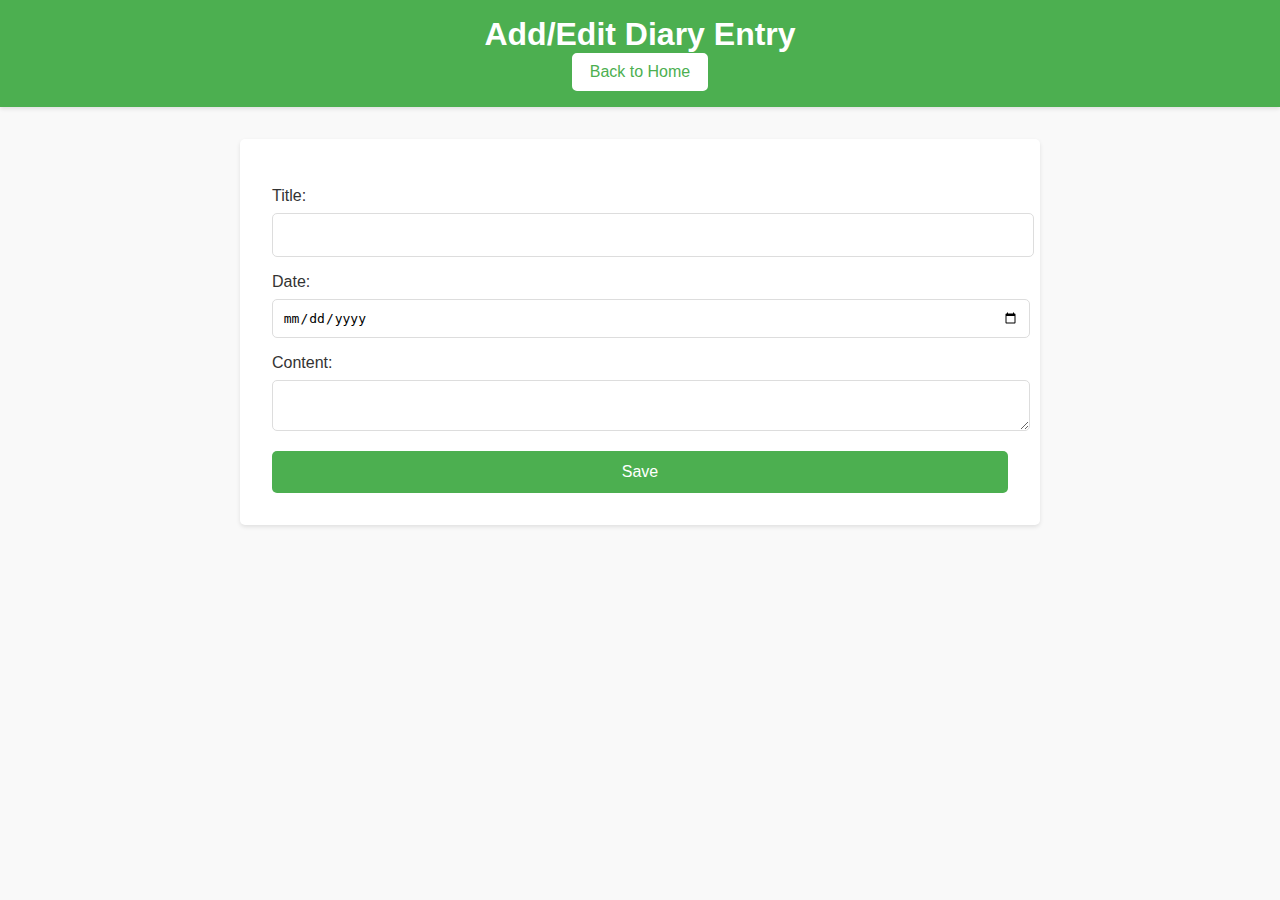
==== pages/add-edit.html @ 60b8f0b3 "First commit" ====
<!DOCTYPE html>
<html lang="en">
<head>
  <meta charset="UTF-8">
  <meta name="viewport" content="width=device-width, initial-scale=1.0">
  <title>Add/Edit Diary Entry</title>
  <link rel="stylesheet" href="../assets/css/style.css">
</head>
<body>
  <header>
    <h1>Add/Edit Diary Entry</h1>
    <button id="backToHome">Back to Home</button>
  </header>
  <main>
    <form id="entryForm">
      <label for="title">Title:</label>
      <input type="text" id="title" name="title" required>
      
      <label for="date">Date:</label>
      <input type="date" id="date" name="date" required>
      
      <label for="content">Content:</label>
      <textarea id="content" name="content" required></textarea>
      
      <button type="submit" id="saveEntry">Save</button>
    </form>
  </main>
  <script src="../assets/js/add-edit-script.js"></script>
</body>
</html>
---- assets/css/style.css ----
/* Global Styles */
body {
    font-family: 'Arial', sans-serif;
    margin: 0;
    padding: 0;
    background-color: #f9f9f9;
    color: #333;
  }
  
  header {
    background-color: #4CAF50;
    color: white;
    text-align: center;
    padding: 1em 0;
    box-shadow: 0 2px 4px rgba(0, 0, 0, 0.1);
  }
  
  header h1 {
    margin: 0;
  }
  
  header button {
    background-color: white;
    color: #4CAF50;
    border: 2px solid white;
    padding: 0.5em 1em;
    font-size: 1em;
    cursor: pointer;
    border-radius: 5px;
    transition: background-color 0.3s, color 0.3s;
  }
  
  header button:hover {
    background-color: #45a049;
    color: white;
  }
  
  main {
    padding: 2em;
    max-width: 800px;
    margin: 0 auto;
  }
  
  button {
    background-color: #4CAF50;
    color: white;
    border: none;
    padding: 0.75em 1.5em;
    font-size: 1em;
    cursor: pointer;
    border-radius: 5px;
    transition: background-color 0.3s;
  }
  
  button:hover {
    background-color: #45a049;
  }
  
  /* Home Page */
  #addEntry {
    display: block;
    margin: 1em auto;
  }
  
  .entry {
    background-color: white;
    padding: 1em;
    margin-bottom: 1em;
    border-radius: 5px;
    box-shadow: 0 2px 4px rgba(0, 0, 0, 0.1);
  }
  
  .entry h2 {
    margin-top: 0;
  }
  
  .entry p {
    margin: 0.5em 0;
  }
  
  /* Add/Edit Page */
  form {
    background-color: white;
    padding: 2em;
    border-radius: 5px;
    box-shadow: 0 2px 4px rgba(0, 0, 0, 0.1);
  }
  
  form label {
    display: block;
    margin: 1em 0 0.5em;
  }
  
  form input, form textarea {
    width: 100%;
    padding: 0.75em;
    border: 1px solid #ddd;
    border-radius: 5px;
    font-size: 1em;
  }
  
  form textarea {
    resize: vertical;
  }
  
  #saveEntry {
    margin-top: 1em;
    width: 100%;
  }
  
  /* View Page */
  #entryDetails {
    background-color: white;
    padding: 2em;
    border-radius: 5px;
    box-shadow: 0 2px 4px rgba(0, 0, 0, 0.1);
  }
  
  #entryDetails h2 {
    margin-top: 0;
  }
  
  #editEntry, #deleteEntry {
    margin-top: 1em;
    width: 100%;
  }
  
  #deleteEntry {
    background-color: #e74c3c;
  }
  
  #deleteEntry:hover {
    background-color: #c0392b;
  }
  
  /* Responsive Design */
  @media (max-width: 600px) {
    header button {
      display: block;
      width: calc(100% - 2em);
      margin: 0.5em auto;
    }
  
    button {
      width: calc(100% - 2em);
      margin: 0.5em auto;
    }
  
    main {
      padding: 1em;
    }
  }
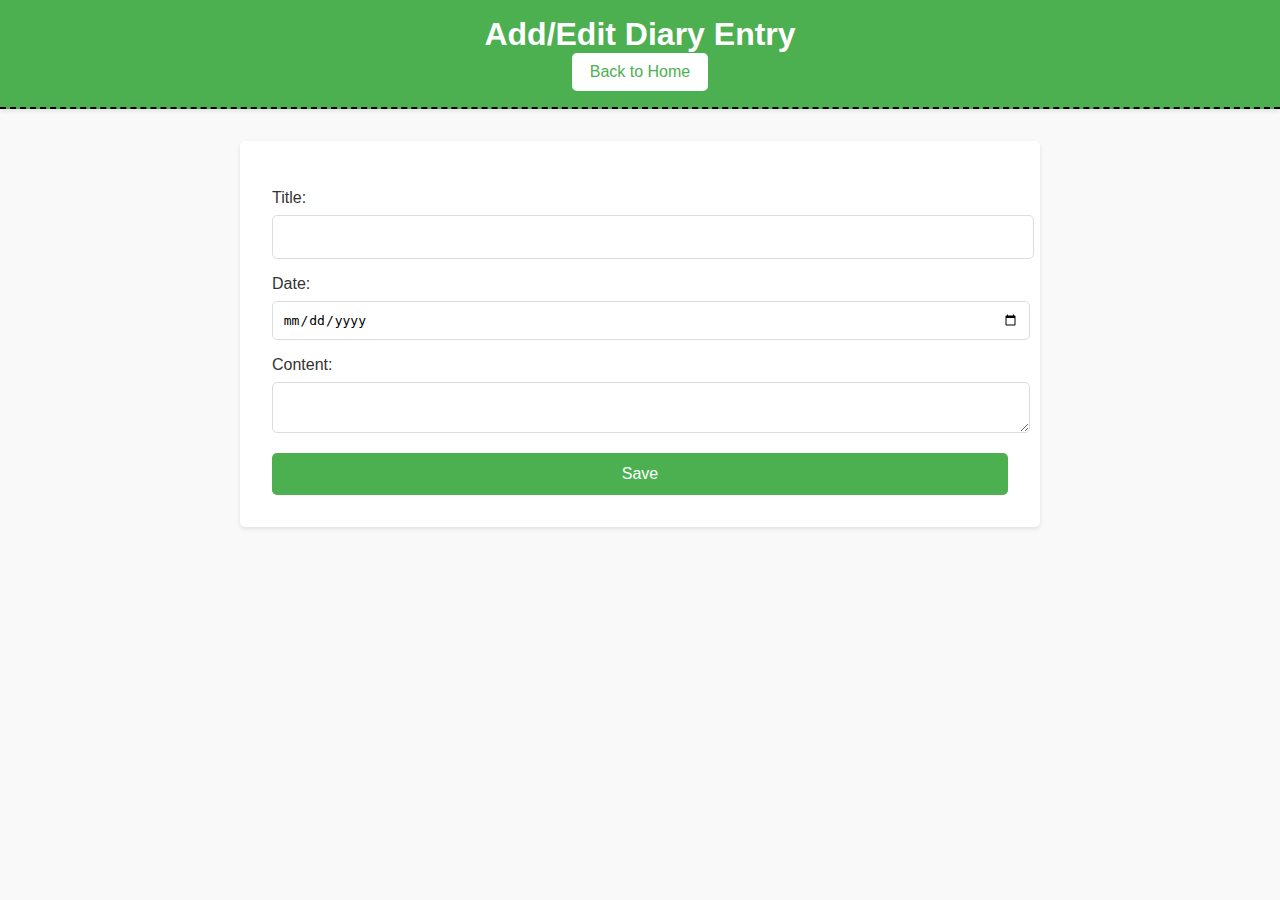
==== commit 22fef94f: "add some features" ====
--- a/pages/add-edit.html
+++ b/pages/add-edit.html
@@ -7,7 +7,7 @@
   <link rel="stylesheet" href="../assets/css/style.css">
 </head>
 <body>
-  <header>
+  <header id="header">
     <h1>Add/Edit Diary Entry</h1>
     <button id="backToHome">Back to Home</button>
   </header>
--- a/assets/css/style.css
+++ b/assets/css/style.css
@@ -13,6 +13,7 @@
     text-align: center;
     padding: 1em 0;
     box-shadow: 0 2px 4px rgba(0, 0, 0, 0.1);
+    border-bottom: dashed 2px #000000;
   }
   
   header h1 {
@@ -77,6 +78,60 @@
   .entry p {
     margin: 0.5em 0;
   }
+
+ #welcomeSection {
+    text-align: center;
+    padding: 20px;
+    background-color: white;
+    margin: 20px;
+    border: dashed 2px #4CAF50;
+    border-radius: 8px;
+    box-shadow: 0 4px 8px rgba(0, 0, 0, 0.1);
+}
+
+#welcomeSection #greeting {
+    font-size: 1.5em;
+    margin-bottom: 10px;
+    font-size: 30px;
+    font-weight: bold;
+    /* color: #4CAF50; */
+    text-shadow: 20px 12px 0.2px rgba(66, 66, 66, 0.1);
+    border: dashed 2px #4CAF50;
+    padding: 10px;
+    border-radius: 5px;
+    background-color: #f9f9f9;
+    box-shadow: 0 2px 4px rgba(0, 0, 0, 0.1)
+    
+
+}
+
+#welcomeSection h2 {
+    font-size: 1.2em;
+    color: #333;
+    margin-bottom: 20px;
+}
+
+#welcomeSection img {
+    width: 100%;
+    max-width: 400px;
+    height: auto;
+    border-radius: 8px;
+    transition: transform 0.3s ease-in-out;
+}
+
+#welcomeSection img:hover {
+    transform: scale(1.1);
+}
+
+/* @media (max-width: 600px) {
+    #welcomeSection {
+        padding: 10px;
+        margin: 10px;
+    }
+
+    #welcomeSection h2 {
+        font-size: 1em;
+    } */
   
   /* Add/Edit Page */
   form {
@@ -150,4 +205,3 @@
       padding: 1em;
     }
   }
-  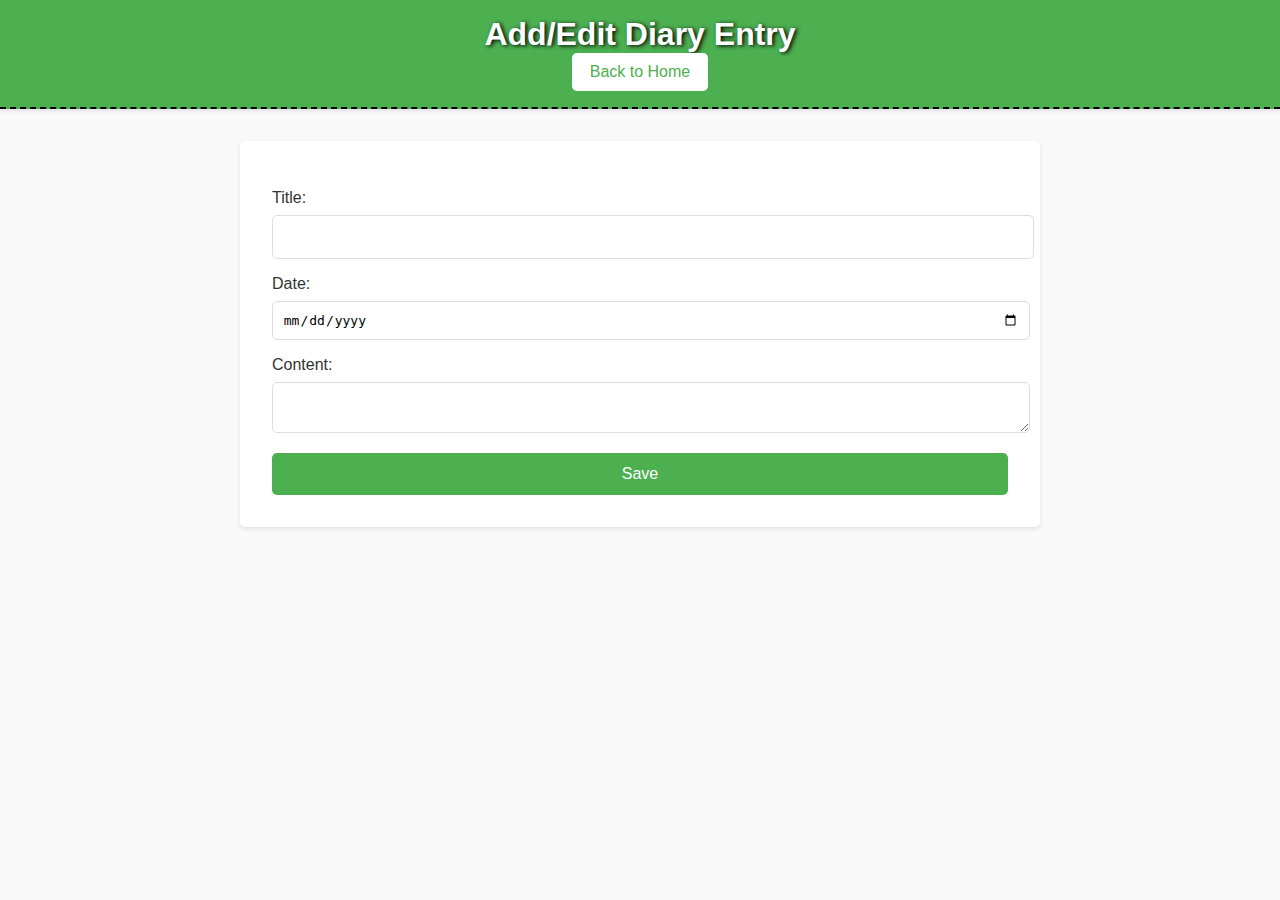
==== commit 802bf08a: "Update add-edit.html" ====
--- a/pages/add-edit.html
+++ b/pages/add-edit.html
@@ -4,7 +4,10 @@
   <meta charset="UTF-8">
   <meta name="viewport" content="width=device-width, initial-scale=1.0">
   <title>Add/Edit Diary Entry</title>
+  <!-- CSS link -->
   <link rel="stylesheet" href="../assets/css/style.css">
+  <!-- tab bar link logo -->
+  <link rel="icon" href="../Rebuild-Diary_WebApplication/assets/images/diary-webapp-logo.png" type="image/png">
 </head>
 <body>
   <header id="header">
--- a/assets/css/style.css
+++ b/assets/css/style.css
@@ -1,6 +1,6 @@
 /* Global Styles */
 body {
-    font-family: 'Arial', sans-serif;
+    font-family: 'Roboto', sans-serif;
     margin: 0;
     padding: 0;
     background-color: #f9f9f9;
@@ -18,7 +18,10 @@
   
   header h1 {
     margin: 0;
-  }
+    text-shadow: #000000 2px 1px 4px;
+
+  }
+
   
   header button {
     background-color: white;
@@ -94,7 +97,6 @@
     margin-bottom: 10px;
     font-size: 30px;
     font-weight: bold;
-    /* color: #4CAF50; */
     text-shadow: 20px 12px 0.2px rgba(66, 66, 66, 0.1);
     border: dashed 2px #4CAF50;
     padding: 10px;
@@ -205,3 +207,119 @@
       padding: 1em;
     }
   }
+
+
+  
+
+  /* footer */
+  .custom-footer {
+    padding: 20px;
+    text-align: center;
+    border-top: 2px dashed #000000; 
+    box-shadow: 0 -2px 5px rgba(0, 0, 0, 0.1);
+    margin-top: 30px;
+}
+
+.footer-content p {
+  /* display: flex; */
+    font-size: 18px;
+    color: #ffffff; 
+    margin: 0;
+    padding: 0;
+    font-weight: bold;
+    /* margin-top: 600px; */
+}
+#footer-text{
+text-shadow: #000000 2px 1px 4px;
+  
+}
+
+.buy-me-button {
+    margin-top: 10px;
+    background-color: #28a745;
+    padding: 10px 20px;
+    border-radius: 5px;
+    cursor: pointer;
+    transition: background-color 0.3s;
+    border: solid 2px #ffffff;
+
+}
+.buy-me-button:hover {
+  margin-top: 10px;
+  color:#28a745
+  
+}
+
+.buy-me-button a {
+    color:#28a745;
+    text-decoration: none;
+    font-size: 16px;
+    font-weight: bold;
+}
+.buy-me-button a:hover{
+    color:#28a745;
+    
+}
+
+.buy-me-button:hover {
+    background-color: #ffffff;
+    color: #28a745;
+}
+
+.text{
+  color:#ffffff;
+}
+
+.text:hover{
+  color: #28a745;
+}
+
+/* this style is for future feature */
+/* display greeting card   */
+/* #welcomeSectionHomePage {
+  text-align: center;
+  padding: 20px;
+  background-color: white;
+  margin: 20px;
+  border: dashed 2px #4CAF50;
+  border-radius: 8px;
+  box-shadow: 0 4px 8px rgba(0, 0, 0, 0.1);
+
+
+}
+
+#welcomeSectionHomePage #greetingHomePage {
+  font-size: 1.5em;
+  margin-bottom: 10px;
+  font-size: 30px;
+  font-weight: bold;
+  text-shadow: 20px 12px 0.2px rgba(66, 66, 66, 0.1);
+  border: dashed 2px #4CAF50;
+  padding: 10px;
+  border-radius: 5px;
+  background-color: #f9f9f9;
+  box-shadow: 0 2px 4px rgba(0, 0, 0, 0.1)
+  
+
+}
+
+#welcomeSectionHomePage h2 {
+  font-size: 1.2em;
+  color: #333;
+  margin-bottom: 20px;
+}
+
+#welcomeSectionHomePage img {
+  width: 100%;
+  max-width: 400px;
+  height: auto;
+  border-radius: 8px;
+  transition: transform 0.3s ease-in-out;
+}
+
+#welcomeSectionHomePage img:hover {
+  transform: scale(1.1);
+} */
+
+
+
